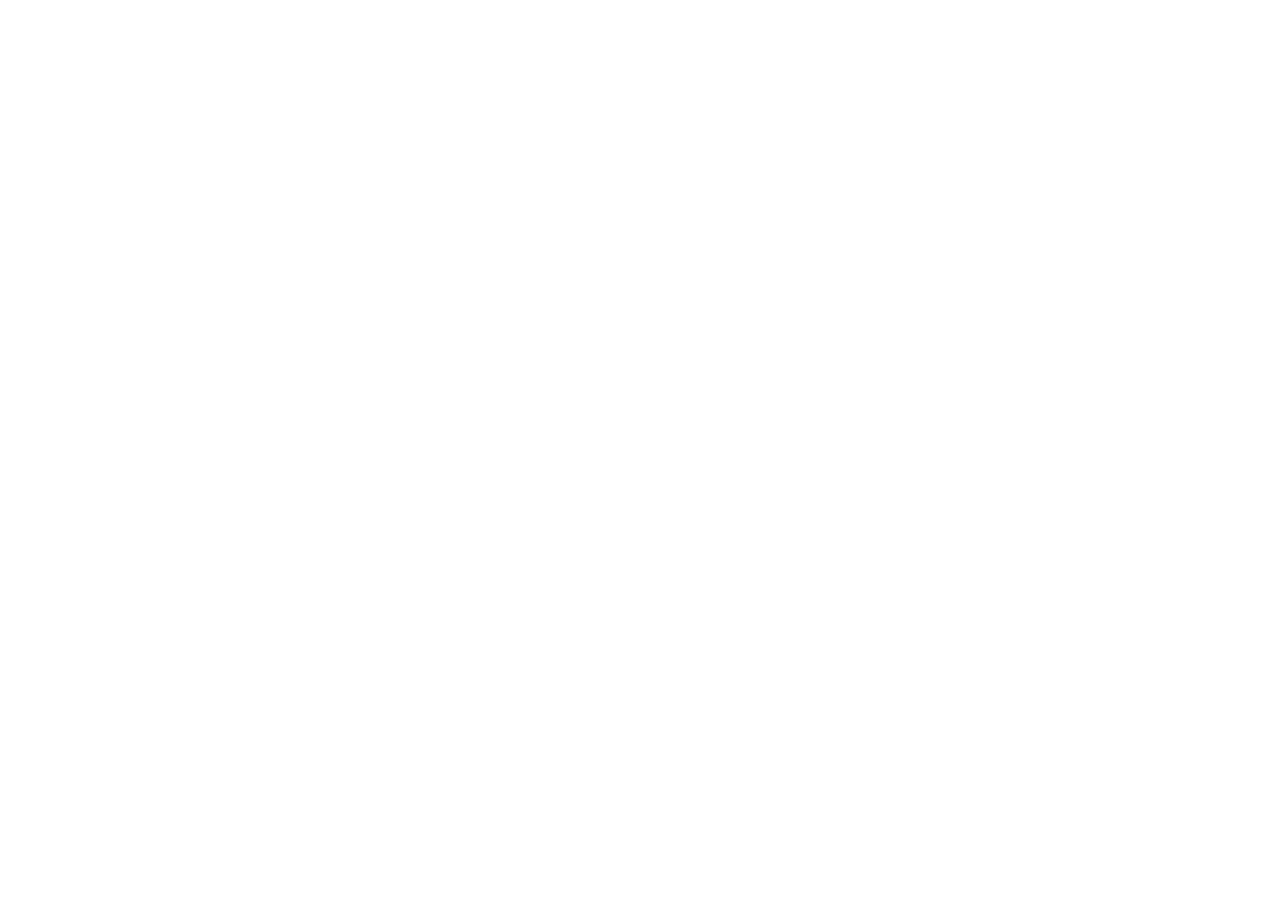
==== aboutus.html @ 8b6bfd5c "add changes and create project structure" ====
<!DOCTYPE html>
<html lang="en">
<head>
    <meta charset="UTF-8">
    <meta http-equiv="X-UA-Compatible" content="IE=edge">
    <meta name="viewport" content="width=device-width, initial-scale=1.0">
    <title>Document</title>
    <link rel="stylesheet" href="CSS/reset.css">
    <link rel="stylesheet" href="CSS/aboutus.css">
  
</head>
<body>
    
</body>
</html>
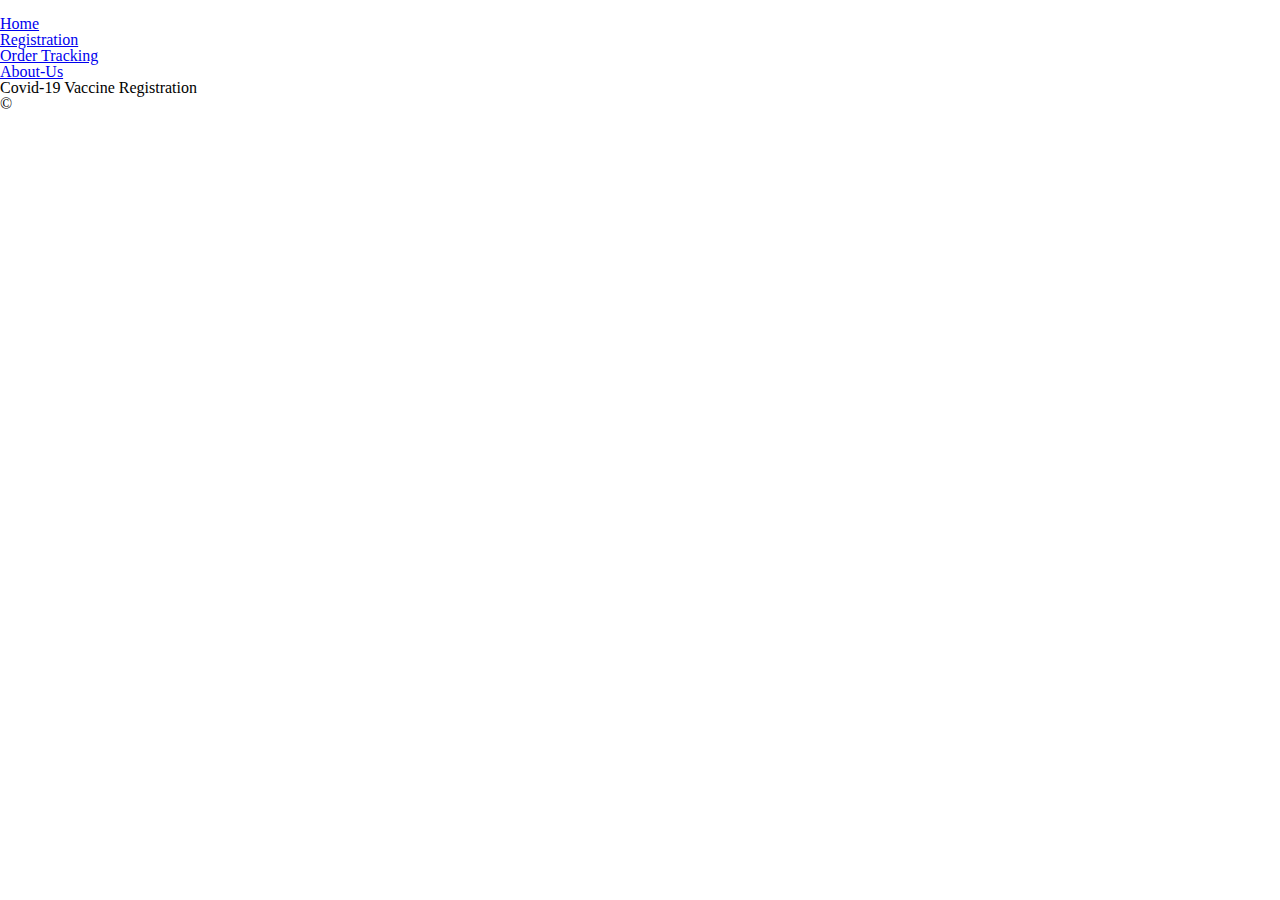
==== commit 736a80ba: "Merge branch 'development' into header-Ahmedzatar" ====
--- a/aboutus.html
+++ b/aboutus.html
@@ -1,5 +1,6 @@
 <!DOCTYPE html>
 <html lang="en">
+
 <head>
     <meta charset="UTF-8">
     <meta http-equiv="X-UA-Compatible" content="IE=edge">
@@ -7,9 +8,38 @@
     <title>Document</title>
     <link rel="stylesheet" href="CSS/reset.css">
     <link rel="stylesheet" href="CSS/aboutus.css">
-  
+
 </head>
+
 <body>
+
+    <header>
+        <nav>
+            <ul>
+                <li><img src="./img/protection (1).png" alt=""></li>
+                <li><a href="./index.html">Home</a></li>
+                <li><a href="./registration.html">Registration</a></li>
+                <li><a href="./track.html">Order Tracking</a></li>
+                <li><a href="./aboutus.html">About-Us</a></li>
+            </ul>
+        </nav>
+        <section>
+            <h2>Covid-19 Vaccine Registration</h2>
+        </section>
+    </header>
+
     
+
+    <footer>
+        &copy;
+
+        <span>
+            <img src="./img/email (1).png" alt="">
+            <img src="./img/facebook (1).png" alt="">
+            <img src="./img/twitter.png" alt="">
+        </span>
+    </footer>
+
 </body>
+
 </html>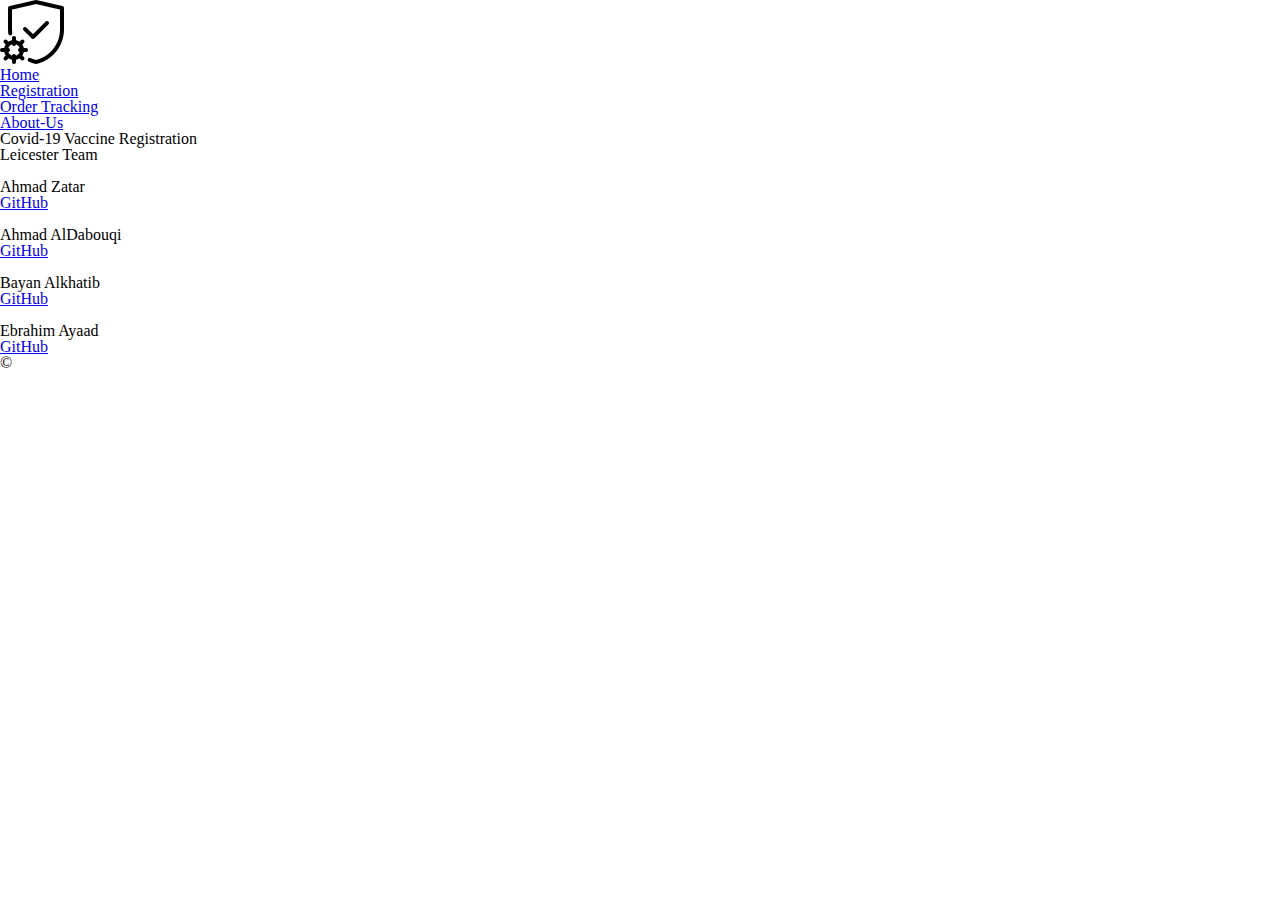
==== commit 07484dbc: "Merge branch 'development' into bayan-main-html-aboutus" ====
--- a/aboutus.html
+++ b/aboutus.html
@@ -27,6 +27,44 @@
             <h2>Covid-19 Vaccine Registration</h2>
         </section>
     </header>
+  
+  
+   <main>
+       <h1> Leicester Team </h1>
+       <section>
+           <div>
+            <img src="./img/ahmadzatar.jpeg" alt="">
+            <ul>
+                <li>Ahmad Zatar </li>
+                <li><a href="https://github.com/AhmedZatar">GitHub</a></li>
+            </ul>
+           </div>
+          
+           <div>
+            <img src="./img/ahmadaldabouqi.jpeg" alt="">
+            <ul>
+                <li>Ahmad AlDabouqi </li>
+                <li><a href="https://github.com/ahmadaldabouqii">GitHub</a></li>
+            </ul>
+           </div>
+
+           <div>
+            <img src="./img/bayanalklhatib.jpeg" alt="">
+            <ul>
+                <li>Bayan Alkhatib </li>
+                <li><a href="https://github.com/bayan-alkhatib">GitHub</a></li>
+            </ul>
+           </div>
+
+           <div>
+            <img src="./img/ebrahimayyad.jpeg" alt="">
+            <ul>
+                <li>Ebrahim Ayaad</li>
+                <li><a href="https://github.com/ebrahimayyad11">GitHub</a></li>
+            </ul>
+           </div>
+       </section>
+   </main> 
 
     
 
@@ -40,6 +78,7 @@
         </span>
     </footer>
 
+
 </body>
 
 </html>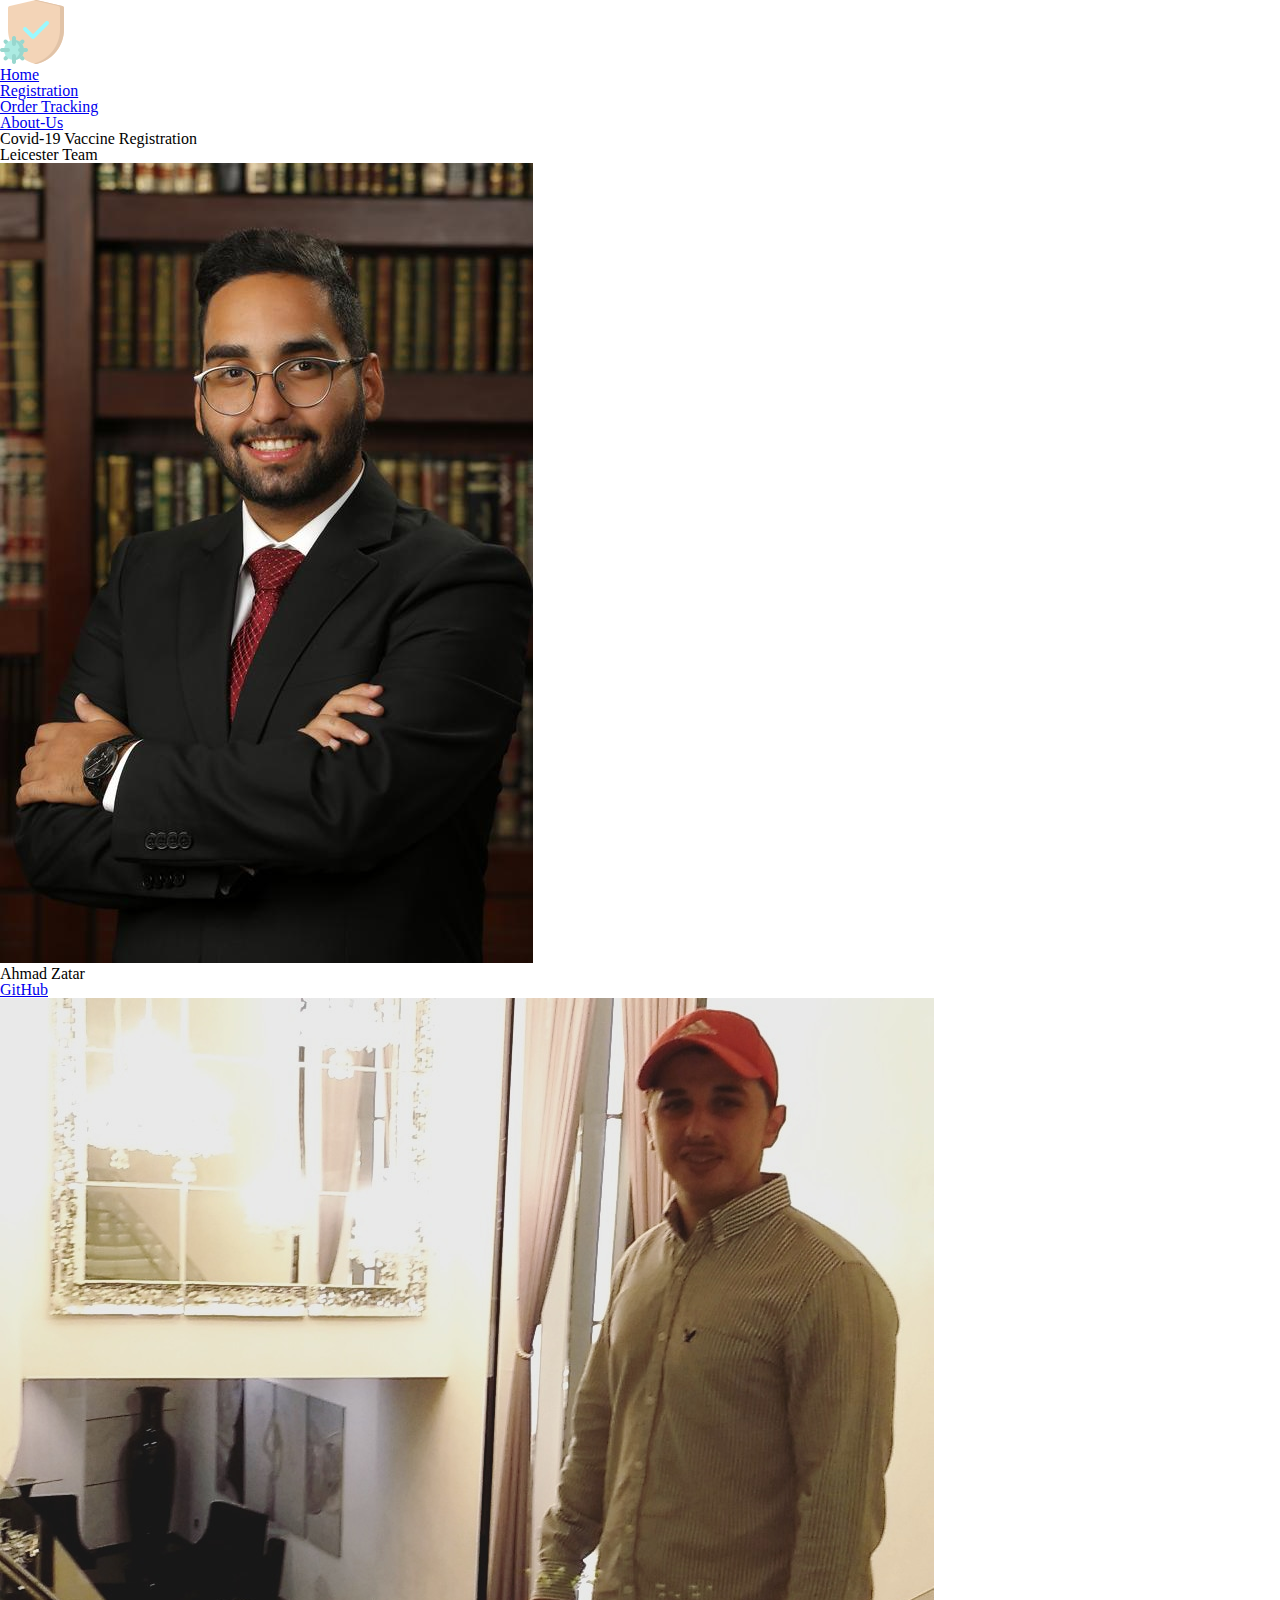
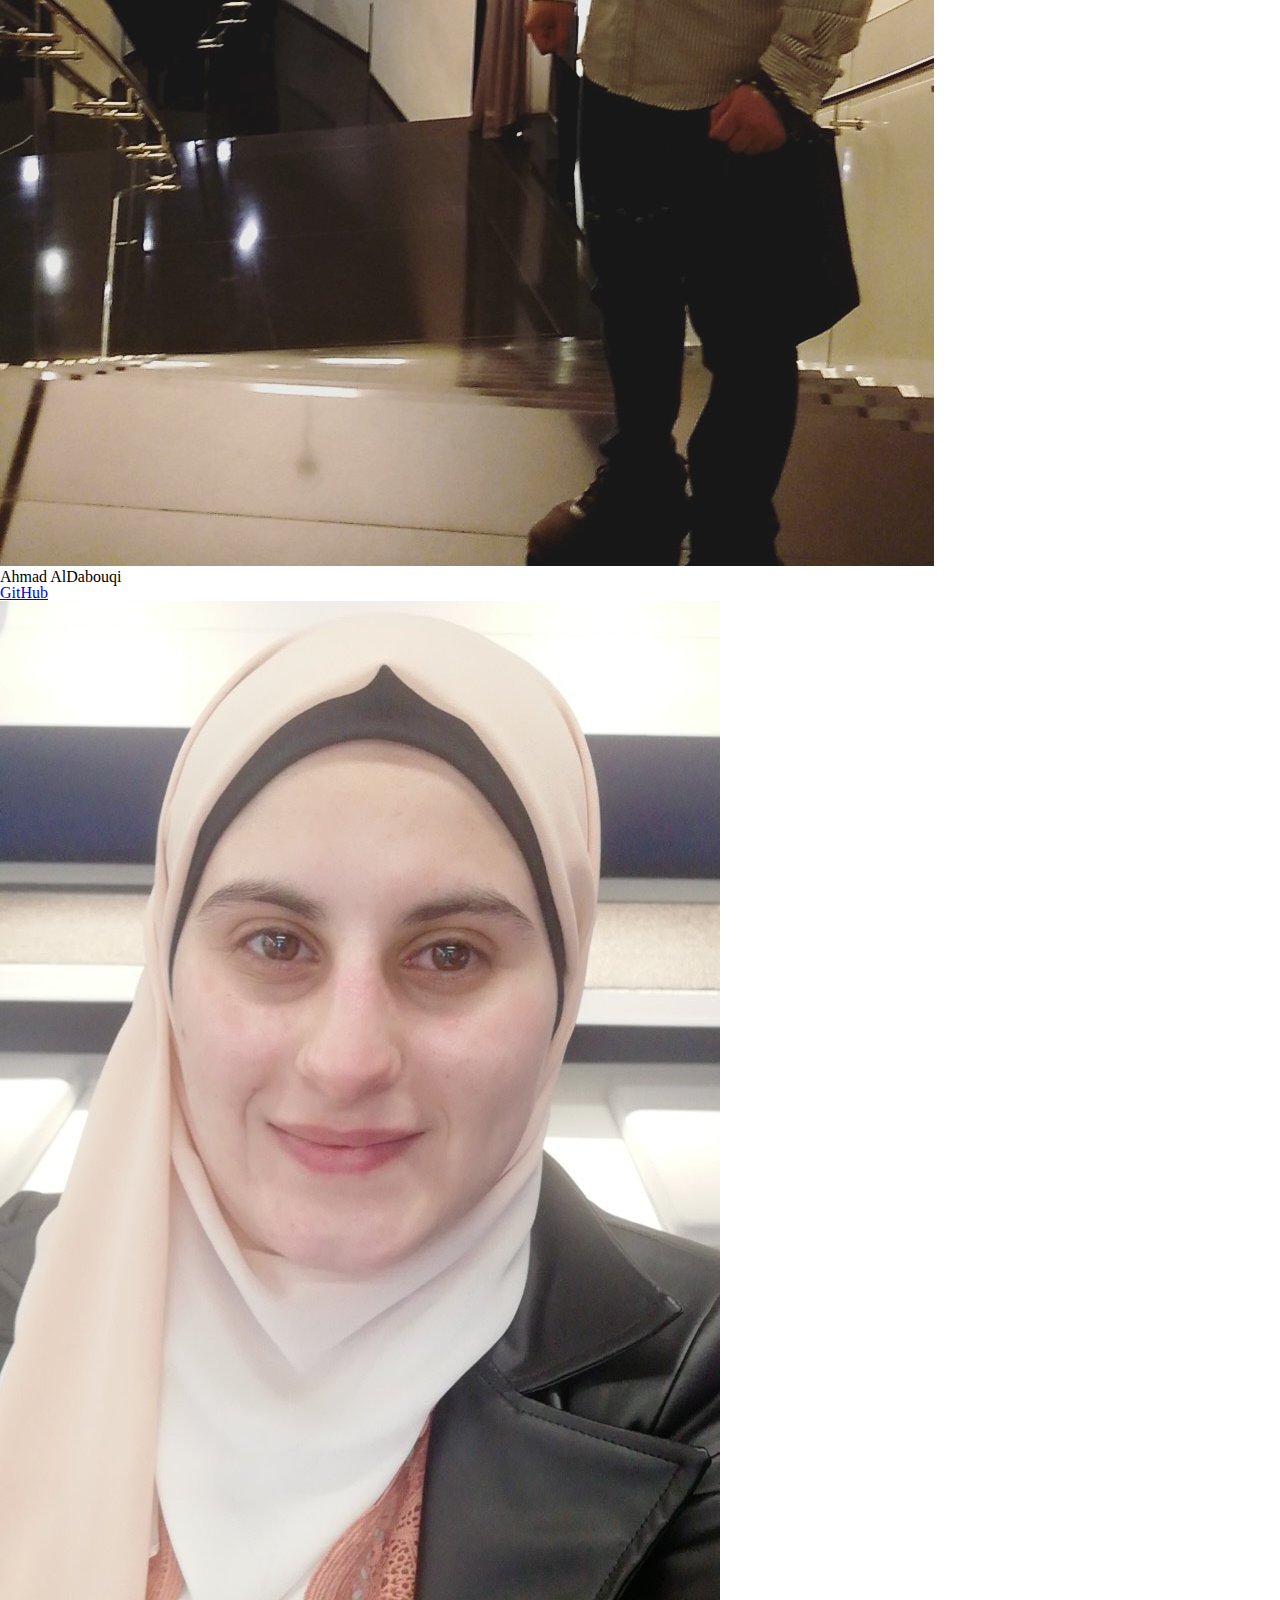
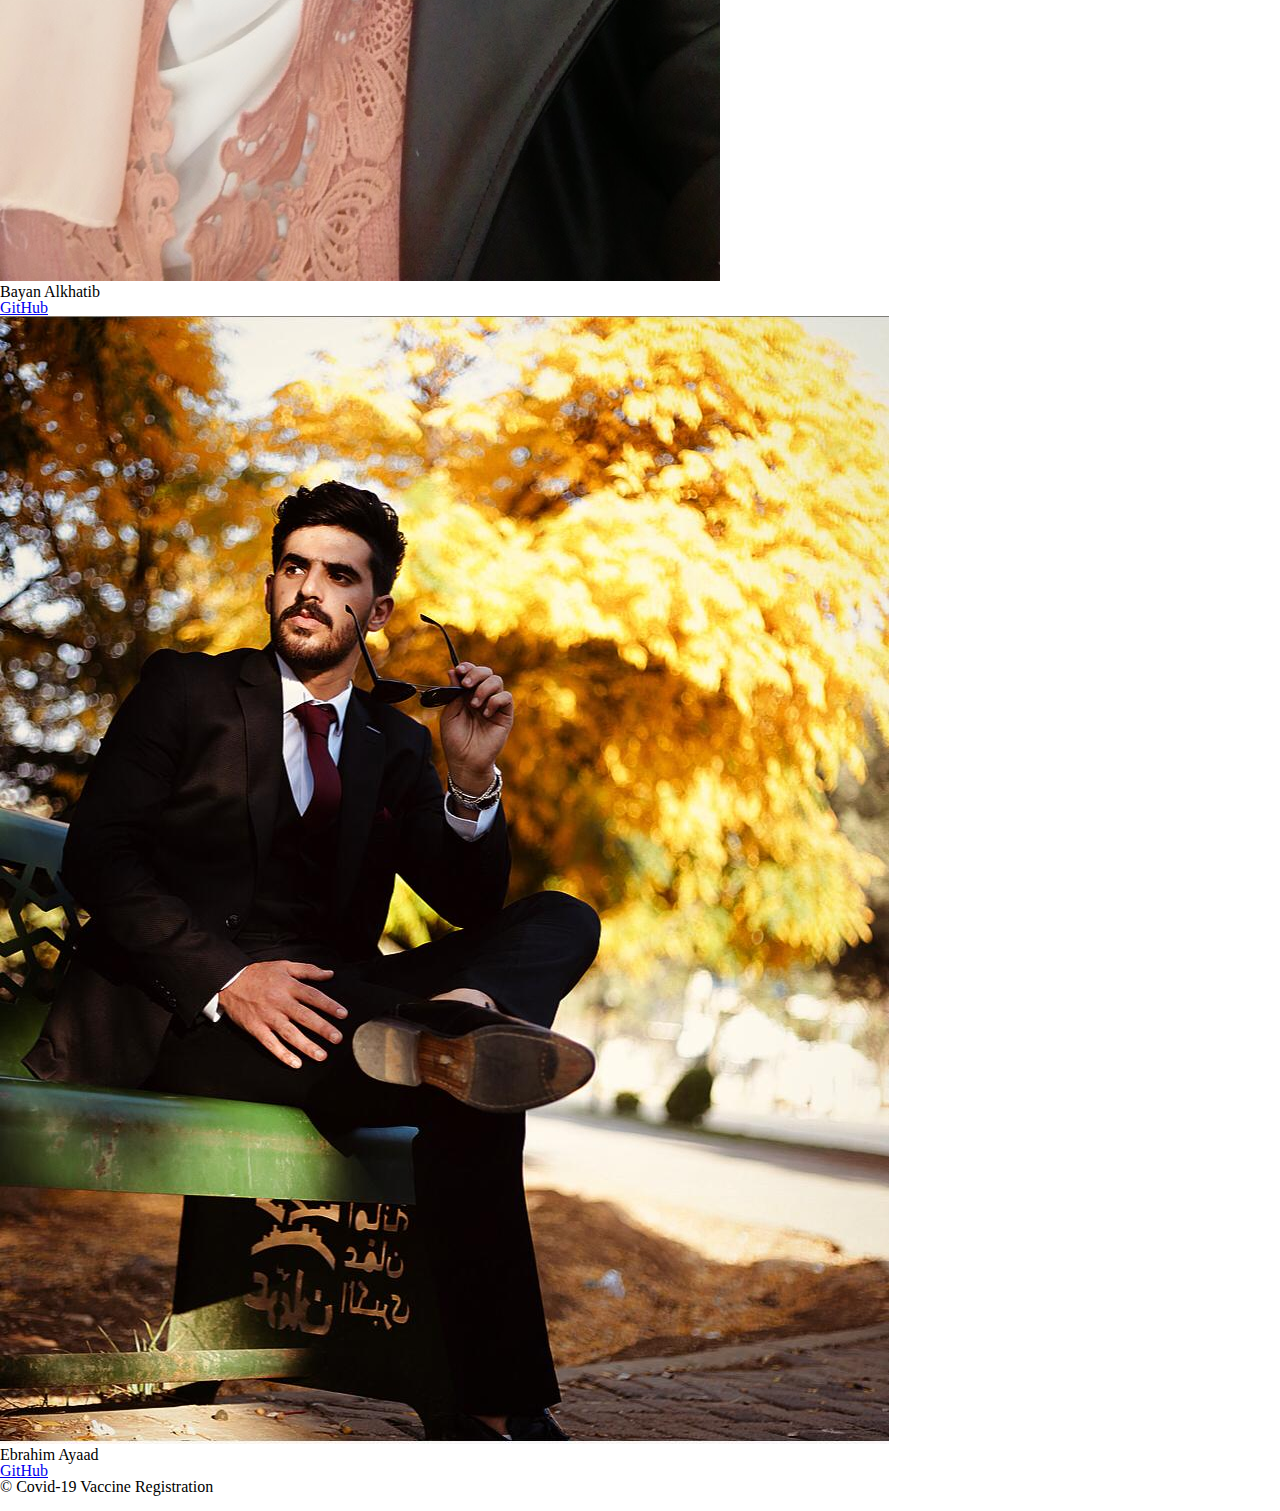
==== commit b8d88995: "Merge pull request #22 from Leicester-Team/ahmedzatar-trackpage-css" ====
--- a/aboutus.html
+++ b/aboutus.html
@@ -5,7 +5,7 @@
     <meta charset="UTF-8">
     <meta http-equiv="X-UA-Compatible" content="IE=edge">
     <meta name="viewport" content="width=device-width, initial-scale=1.0">
-    <title>Document</title>
+    <title>About-Us</title>
     <link rel="stylesheet" href="CSS/reset.css">
     <link rel="stylesheet" href="CSS/aboutus.css">
 
@@ -16,7 +16,7 @@
     <header>
         <nav>
             <ul>
-                <li><img src="./img/protection (1).png" alt=""></li>
+                <li><img src="./img/protection.png" alt=""></li>
                 <li><a href="./index.html">Home</a></li>
                 <li><a href="./registration.html">Registration</a></li>
                 <li><a href="./track.html">Order Tracking</a></li>
@@ -68,15 +68,17 @@
 
     
 
-    <footer>
-        &copy;
-
-        <span>
-            <img src="./img/email (1).png" alt="">
-            <img src="./img/facebook (1).png" alt="">
-            <img src="./img/twitter.png" alt="">
-        </span>
-    </footer>
+   <footer>
+    <div>
+       <h2>&copy Covid-19 Vaccine Registration</h2> 
+    </div>
+    
+    <section>
+        <img src="./img/email.png" alt="">
+        <img src="./img/facebook  .png" alt="">
+        <img src="./img/twitter.png" alt="">
+    </section>
+</footer>
 
 
 </body>
--- a/CSS/aboutus.css
+++ b/CSS/aboutus.css
@@ -0,0 +1,3 @@
+*{
+    box-sizing: border-box;
+}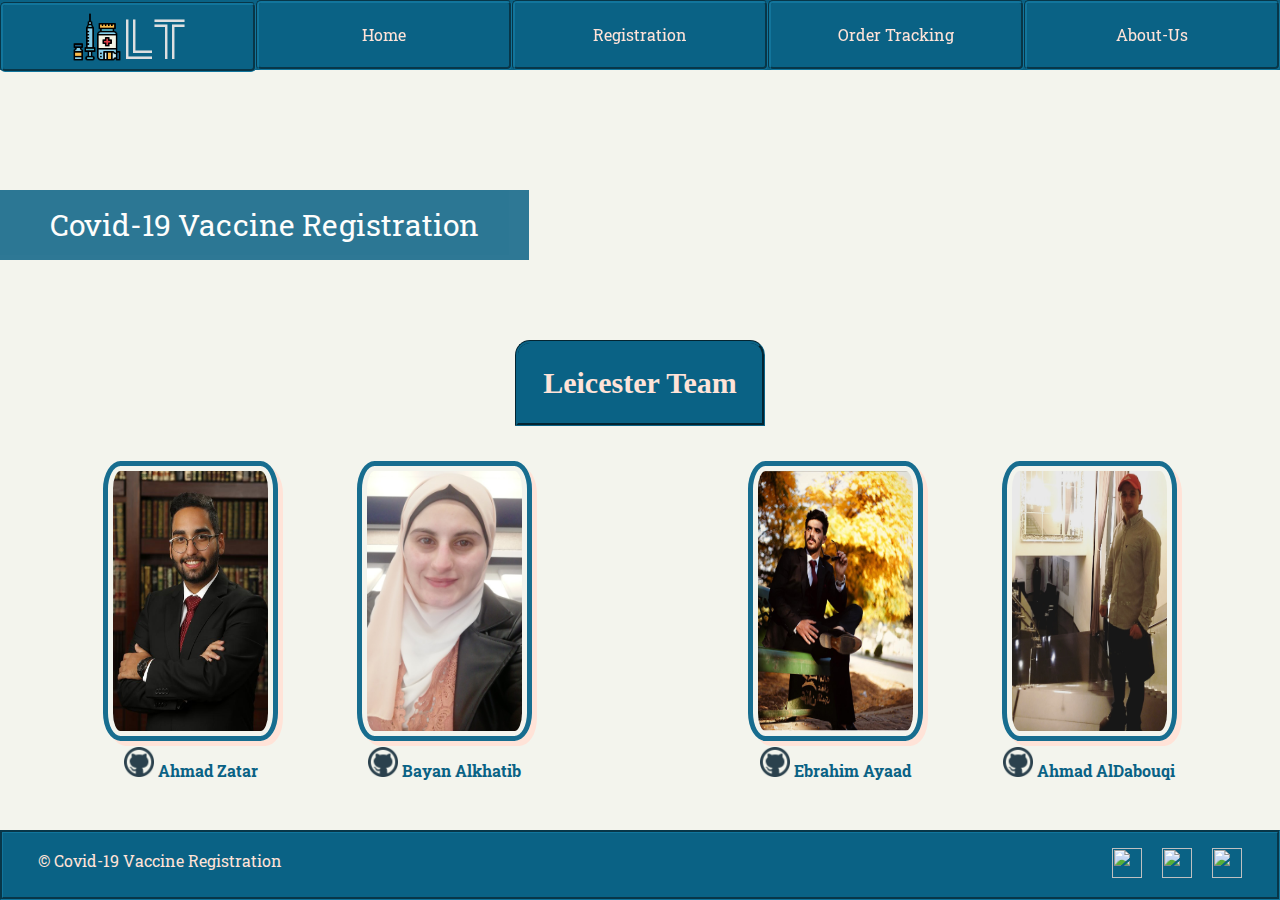
==== commit 36e44dad: "edit the map for the user" ====
--- a/aboutus.html
+++ b/aboutus.html
@@ -16,7 +16,7 @@
     <header>
         <nav>
             <ul>
-                <li><img src="./img/protection.png" alt=""></li>
+                <li><img src="./img/vaccine (1).png" alt=""><a id="title">LT</a></li>
                 <li><a href="./index.html">Home</a></li>
                 <li><a href="./registration.html">Registration</a></li>
                 <li><a href="./track.html">Order Tracking</a></li>
@@ -29,38 +29,35 @@
     </header>
   
   
-   <main>
-       <h1> Leicester Team </h1>
+   <main class="content">
+     <article><h1> Leicester Team </h1></article>  
        <section>
-           <div>
+
+           <div id="div1">  
             <img src="./img/ahmadzatar.jpeg" alt="">
             <ul>
-                <li>Ahmad Zatar </li>
-                <li><a href="https://github.com/AhmedZatar">GitHub</a></li>
+                <li class="img"><a target="_blank" href="https://github.com/AhmedZatar"><img src="./img/github.png" alt=""> </a>Ahmad Zatar </li>
             </ul>
            </div>
           
-           <div>
+           <div id="div2">
             <img src="./img/ahmadaldabouqi.jpeg" alt="">
             <ul>
-                <li>Ahmad AlDabouqi </li>
-                <li><a href="https://github.com/ahmadaldabouqii">GitHub</a></li>
+                <li class="img"><a target="_blank" href="https://github.com/ahmadaldabouqii"><img src="./img/github.png" alt=""> </a>Ahmad AlDabouqi </li>
             </ul>
            </div>
 
-           <div>
+           <div id="div3">
             <img src="./img/bayanalklhatib.jpeg" alt="">
             <ul>
-                <li>Bayan Alkhatib </li>
-                <li><a href="https://github.com/bayan-alkhatib">GitHub</a></li>
+                <li class="img"><a target="_blank" href="https://github.com/bayan-alkhatib"><img src="./img/github.png" alt=""> </a>Bayan Alkhatib </li>
             </ul>
            </div>
 
-           <div>
+           <div id="div4">
             <img src="./img/ebrahimayyad.jpeg" alt="">
             <ul>
-                <li>Ebrahim Ayaad</li>
-                <li><a href="https://github.com/ebrahimayyad11">GitHub</a></li>
+                <li class="img"><a target="_blank" href="https://github.com/ebrahimayyad11"><img src="./img/github.png" alt=""> </a>Ebrahim Ayaad</li>
             </ul>
            </div>
        </section>
@@ -68,7 +65,7 @@
 
     
 
-   <footer>
+   <footer class="footer">
     <div>
        <h2>&copy Covid-19 Vaccine Registration</h2> 
     </div>
--- a/CSS/aboutus.css
+++ b/CSS/aboutus.css
@@ -1,3 +1,287 @@
+@import url('https://fonts.googleapis.com/css2?family=Roboto+Slab&display=swap');
+@import url('https://fonts.googleapis.com/css2?family=Train+One&display=swap');
 *{
     box-sizing: border-box;
-}+}
+header{
+    width: 100%;
+    margin-bottom: 30px;
+}
+nav{
+    width: 100%;
+    background-color: #0a6285 ;
+    height: 70px;
+    position: fixed;
+    top: 0px;
+    z-index: 1;
+
+}
+nav ul{
+    width: 100%;
+    display: flex;
+    align-items: center;
+    text-align: center;
+    height: 70px;
+
+}
+
+nav li{
+    width: 20%;
+    display: flex;
+    text-align: center;
+    text-decoration: none;
+    vertical-align:middle;
+    justify-content: center;
+    height: 70px;
+    font-family: 'Roboto Slab', serif;
+    border: groove #12759c 3px;
+    border-radius: 5px;
+    cursor: pointer;    
+}
+
+nav li:hover{
+    background-color: #03506f;
+
+}
+nav li img{
+    align-self: center;
+    height: 50px;
+    width: 50px;
+
+}
+nav a{
+    color: #ffe3d8;
+    text-decoration: none;
+    align-self: center;
+}
+header section{
+    width: 100%;
+    background-size: 100%;
+    background-image: url("../img/home-banner.jpg");
+    /* background-size:cover ; */
+    background-repeat: no-repeat;
+    padding: 120px;
+    position: relative;
+    z-index: 0;
+    margin-top: 70px;   
+}
+
+header section h2{
+    background-color:#0a6285 ;
+    float:left;
+    padding: 20px 50px;
+    font-size:30px;
+    color:white;  
+    position:absolute;
+
+    left:0;
+    bottom:50px;
+    opacity: 0.85;
+    font-family: 'Roboto Slab', serif;
+}
+
+footer{
+    width: 100%;
+    height: 70px;
+    background-color: #0a6285;
+    border: groove #12759c 3px;
+    margin-top: 30px;
+
+
+
+}
+
+footer section{
+
+    width: 50%;
+    float: right;
+    text-align: center;
+    height: 100%;
+    vertical-align:middle;
+    justify-content: center;
+}
+
+footer section img{
+    height: 30px;
+    width: 30px;
+    float:right;
+    position:relative;
+    top:15px;
+    right:15px;
+    margin-right:20px;
+    cursor: pointer;
+
+}
+footer section img:hover{
+    transform: scale(2);
+}
+
+footer div{
+    width: 50%;
+    float:left;
+    text-align: center;
+    height: 100%;
+    vertical-align:middle;
+    justify-content: center;
+}
+
+footer div h2{
+
+    font-family: 'Roboto Slab', serif;
+    color: #ffe3d8;
+    float:left;
+    position:relative;
+    top:20px;
+    left:15px;
+    margin-left:20px;
+}
+
+body{
+    background-color: #f3f4ed;
+    width: 100%;
+}
+
+main{
+    width: 90%;
+    margin: auto;
+}
+main article{
+	width: 100%;
+	text-align: center;
+}
+
+main h1{
+    color: #ffe3d8;
+    font-weight: bold;
+    background-color:#0a6285;
+    font-size:30px ;
+    display: inline-block;
+    padding:25px;
+    text-align:center;
+    border: groove #0a6285 ;
+
+    margin-bottom:35px;
+    border-top-left-radius:15px;
+    border-top-right-radius:15px;
+}
+
+/* main section div{
+    display:inline-block;
+    width:45%;
+    margin:auto;
+    text-align:center;
+    position: relative;
+  transition: transform 0.8s;
+  transform-style: preserve-3d;
+} */
+
+/* main section div:hover{
+    transform: rotateY(180deg);
+}
+
+main section div img,main section div ul{
+-webkit-backface-visibility: hidden; 
+backface-visibility: hidden;
+}
+
+main section div img{
+    width: 300px;
+    height:300px;
+    border-radius:50%;  
+}
+
+main section div ul{
+transform: rotateY(180deg);
+width: 300px;
+height:300px;
+ border-radius:50%;
+ vertical-align:middle;
+ background-color:#0a6285;
+
+} */
+
+#div1{
+    width: 22%;
+    float: left;
+    text-align: center;
+}
+
+#div2{
+    width: 22%;
+    float: right;
+    text-align: center;
+}
+
+#div3{
+    width: 22%;
+    float: left;
+    text-align: center;
+}
+
+#div4{
+    width: 22%;
+    float: right;
+    text-align: center;
+}
+
+html, body {
+    height: 100%;
+  }
+  body {
+    display: flex;
+    flex-direction: column;
+  }
+  .content {
+    flex: 1 0 auto;
+  }
+  .footer {
+    flex-shrink: 0;
+  }
+
+
+  div img{
+    height: 280px;
+    width: 175px;
+    border-radius: 10%;
+    padding: 5px;
+    box-shadow: 5px 5px #ffe3d8;
+
+
+    border: 5px solid #176d8f;
+  
+  }
+  
+  ul li:first-of-type{
+      color:#0a6285 ;
+      font-family: 'Roboto Slab', serif;
+      font-weight: bold;
+      vertical-align: top;
+      margin-top: 3px;
+
+
+}
+
+
+main ul li a{
+    color: black;
+    text-decoration: none;
+}
+
+.img img{
+    box-shadow: none;
+    border: none;
+    height: 30px;
+    width: 30px;
+    padding: 0px;
+    border-radius: 0px;
+}
+
+.img img:hover{
+    transform: scale(1.2);
+}
+#title{
+    font-weight: normal;
+    font-size:50px ;
+    font-family: 'Train One', cursive;
+    color: #DEDFE0;
+}
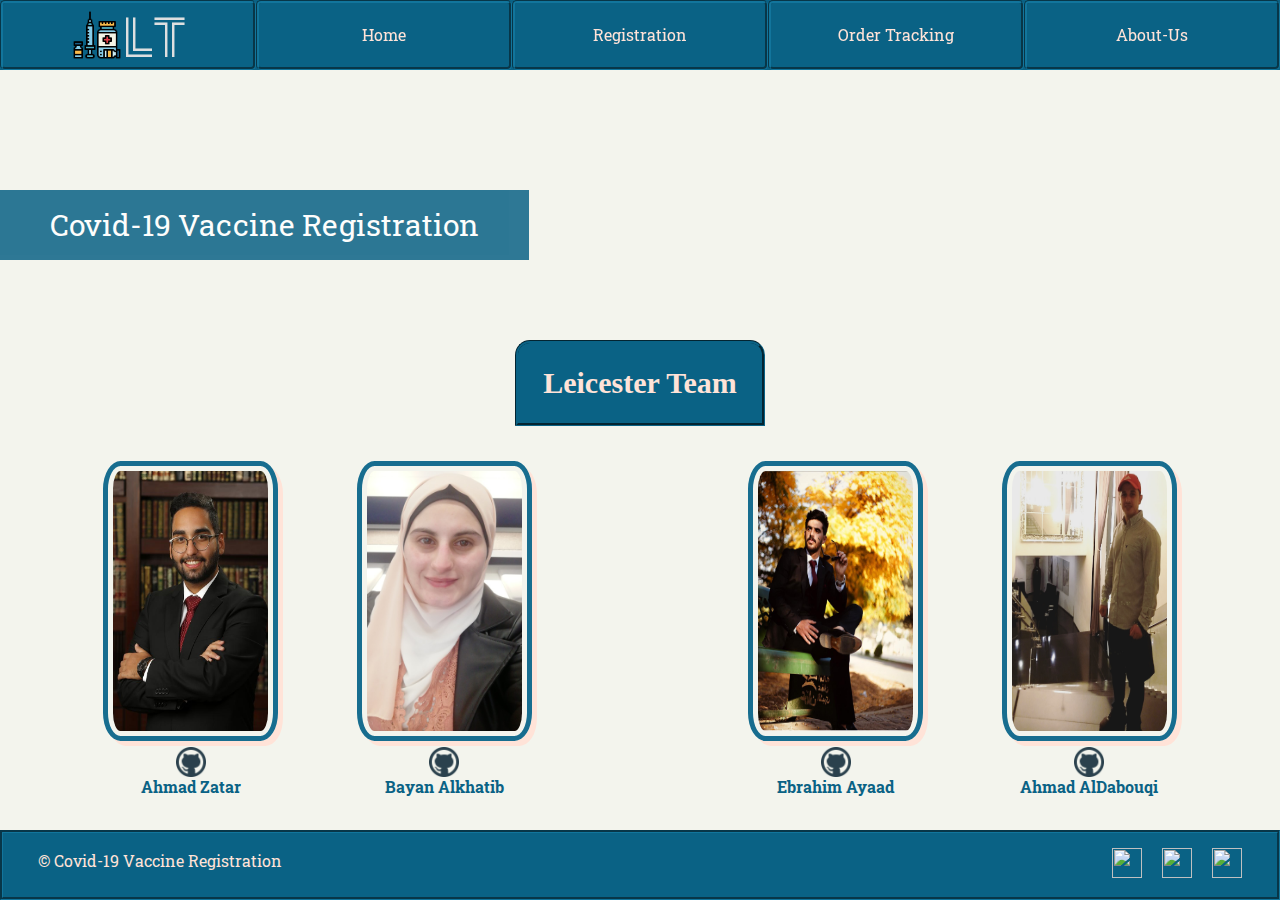
==== commit 9efd995f: "final touch to development" ====
--- a/aboutus.html
+++ b/aboutus.html
@@ -17,10 +17,10 @@
         <nav>
             <ul>
                 <li><img src="./img/vaccine (1).png" alt=""><a id="title">LT</a></li>
-                <li><a href="./index.html">Home</a></li>
-                <li><a href="./registration.html">Registration</a></li>
-                <li><a href="./track.html">Order Tracking</a></li>
-                <li><a href="./aboutus.html">About-Us</a></li>
+                <li id="home"><a href="./index.html">Home</a></li>
+                <li id="reg"><a href="./registration.html">Registration</a></li>
+                <li id="track"><a href="./track.html">Order Tracking</a></li>
+                <li id="about"><a href="./aboutus.html">About-Us</a></li>
             </ul>
         </nav>
         <section>
@@ -36,28 +36,28 @@
            <div id="div1">  
             <img src="./img/ahmadzatar.jpeg" alt="">
             <ul>
-                <li class="img"><a target="_blank" href="https://github.com/AhmedZatar"><img src="./img/github.png" alt=""> </a>Ahmad Zatar </li>
+                <li class="img"><a target="_blank" href="https://github.com/AhmedZatar"><img src="./img/github.png" alt=""> </a><h3>Ahmad Zatar</h3></li>
             </ul>
            </div>
           
            <div id="div2">
             <img src="./img/ahmadaldabouqi.jpeg" alt="">
             <ul>
-                <li class="img"><a target="_blank" href="https://github.com/ahmadaldabouqii"><img src="./img/github.png" alt=""> </a>Ahmad AlDabouqi </li>
+                <li class="img"><a target="_blank" href="https://github.com/ahmadaldabouqii"><img src="./img/github.png" alt=""> </a><h3>Ahmad AlDabouqi</h3> </li>
             </ul>
            </div>
 
            <div id="div3">
             <img src="./img/bayanalklhatib.jpeg" alt="">
             <ul>
-                <li class="img"><a target="_blank" href="https://github.com/bayan-alkhatib"><img src="./img/github.png" alt=""> </a>Bayan Alkhatib </li>
+                <li class="img"><a target="_blank" href="https://github.com/bayan-alkhatib"><img src="./img/github.png" alt=""></a><h3>Bayan Alkhatib</h3></li>
             </ul>
            </div>
 
            <div id="div4">
             <img src="./img/ebrahimayyad.jpeg" alt="">
             <ul>
-                <li class="img"><a target="_blank" href="https://github.com/ebrahimayyad11"><img src="./img/github.png" alt=""> </a>Ebrahim Ayaad</li>
+                <li class="img"><a target="_blank" href="https://github.com/ebrahimayyad11"><img src="./img/github.png" alt=""> </a><h3>Ebrahim Ayaad</h3></li>
             </ul>
            </div>
        </section>
@@ -77,7 +77,7 @@
     </section>
 </footer>
 
-
+<script src="./JS/about.js"></script>
 </body>
 
 </html>--- a/CSS/aboutus.css
+++ b/CSS/aboutus.css
@@ -245,13 +245,15 @@
     border-radius: 10%;
     padding: 5px;
     box-shadow: 5px 5px #ffe3d8;
-
-
     border: 5px solid #176d8f;
   
   }
+
+  div img:hover{
+    transform: rotateY(180deg);
+  }
   
-  ul li:first-of-type{
+ main ul li:first-of-type{
       color:#0a6285 ;
       font-family: 'Roboto Slab', serif;
       font-weight: bold;
@@ -278,10 +280,20 @@
 
 .img img:hover{
     transform: scale(1.2);
+  
 }
 #title{
     font-weight: normal;
     font-size:50px ;
     font-family: 'Train One', cursive;
     color: #DEDFE0;
-}
+
+}
+
+header ul li:first-of-type{
+    cursor: auto;
+}
+header ul li:first-of-type:hover{
+    background-color:#0a6285 ;
+
+}
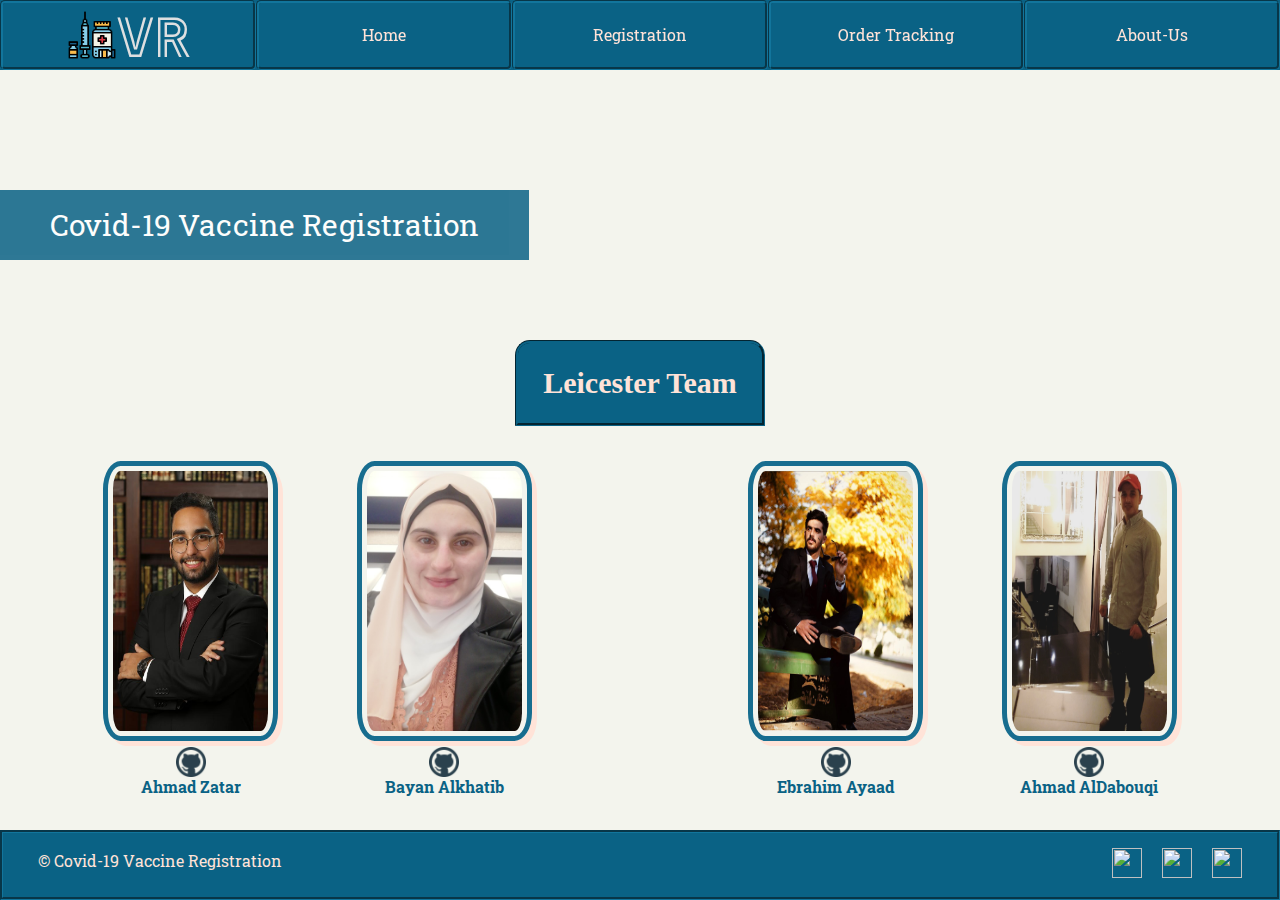
==== commit 90f4661e: "final touch to development" ====
--- a/aboutus.html
+++ b/aboutus.html
@@ -16,7 +16,7 @@
     <header>
         <nav>
             <ul>
-                <li><img src="./img/vaccine (1).png" alt=""><a id="title">LT</a></li>
+                <li><img src="./img/vaccine (1).png" alt=""><a id="title">VR</a></li>
                 <li id="home"><a href="./index.html">Home</a></li>
                 <li id="reg"><a href="./registration.html">Registration</a></li>
                 <li id="track"><a href="./track.html">Order Tracking</a></li>
